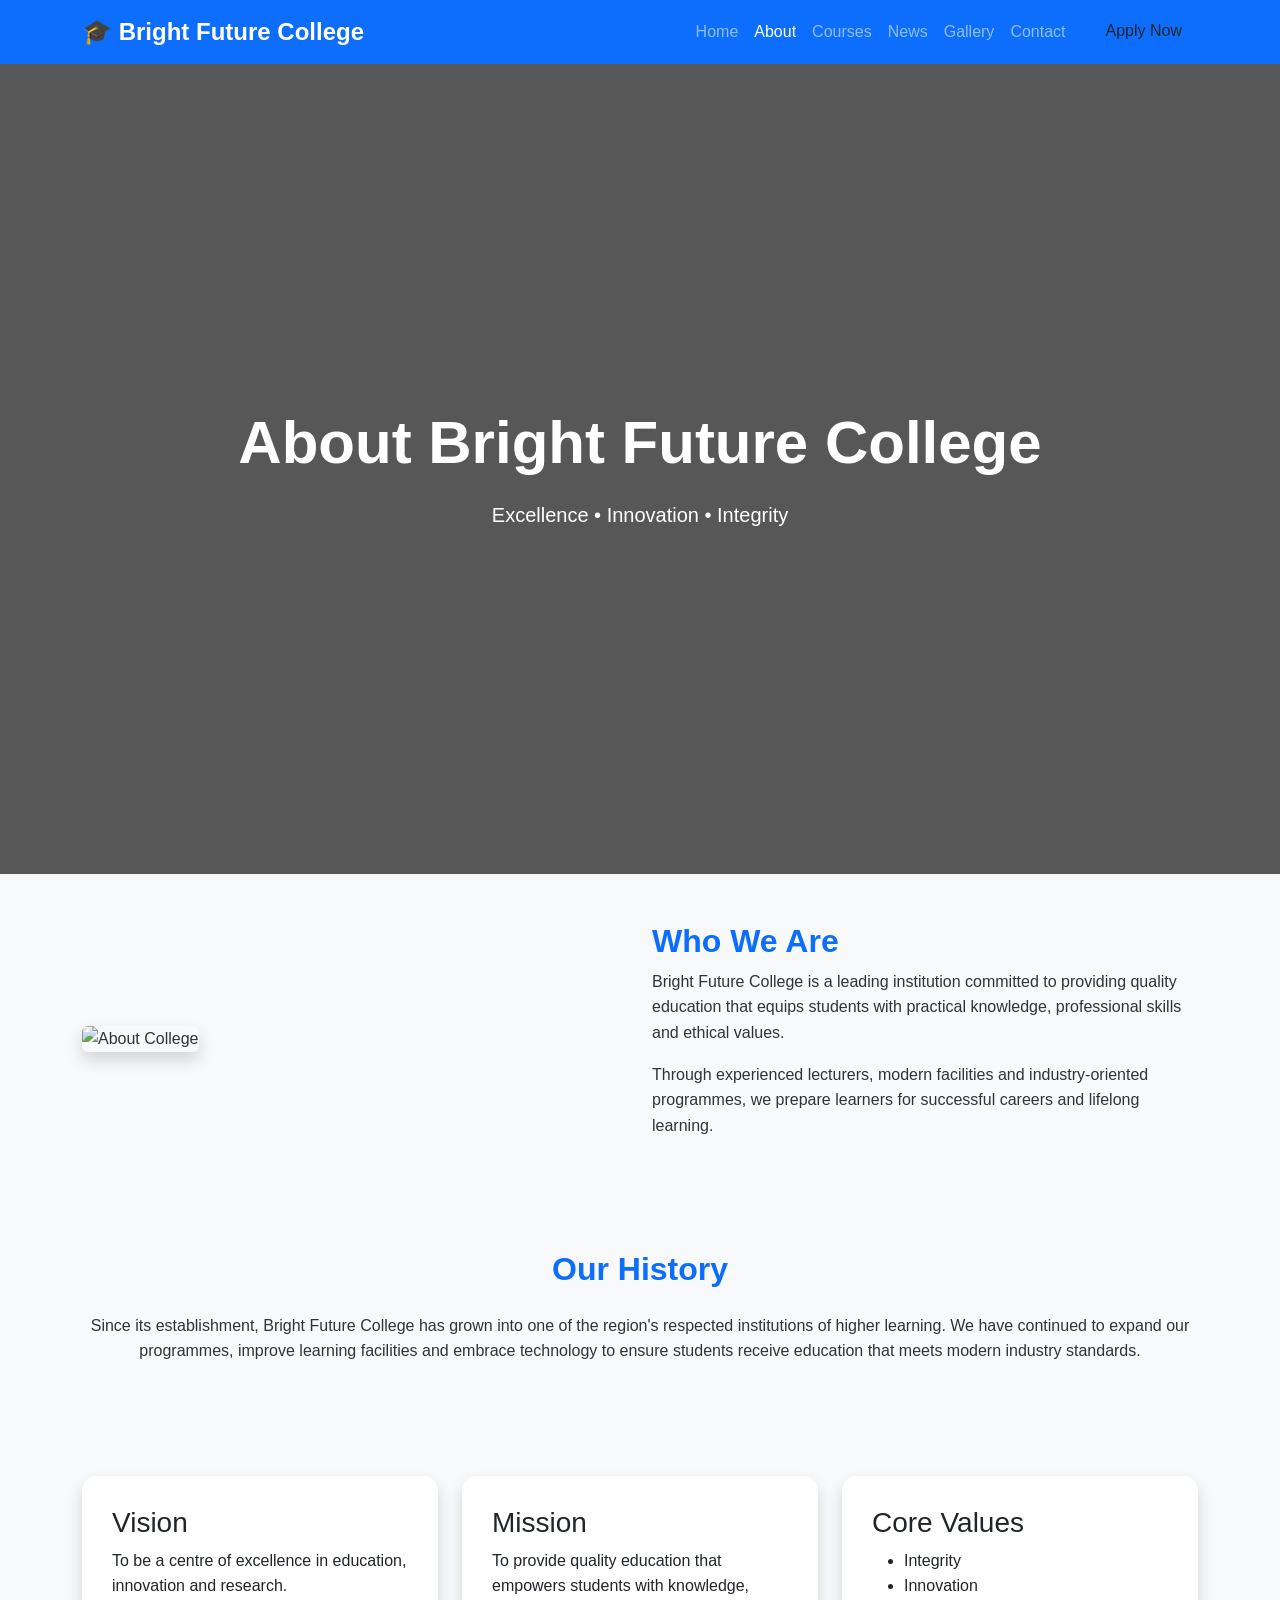
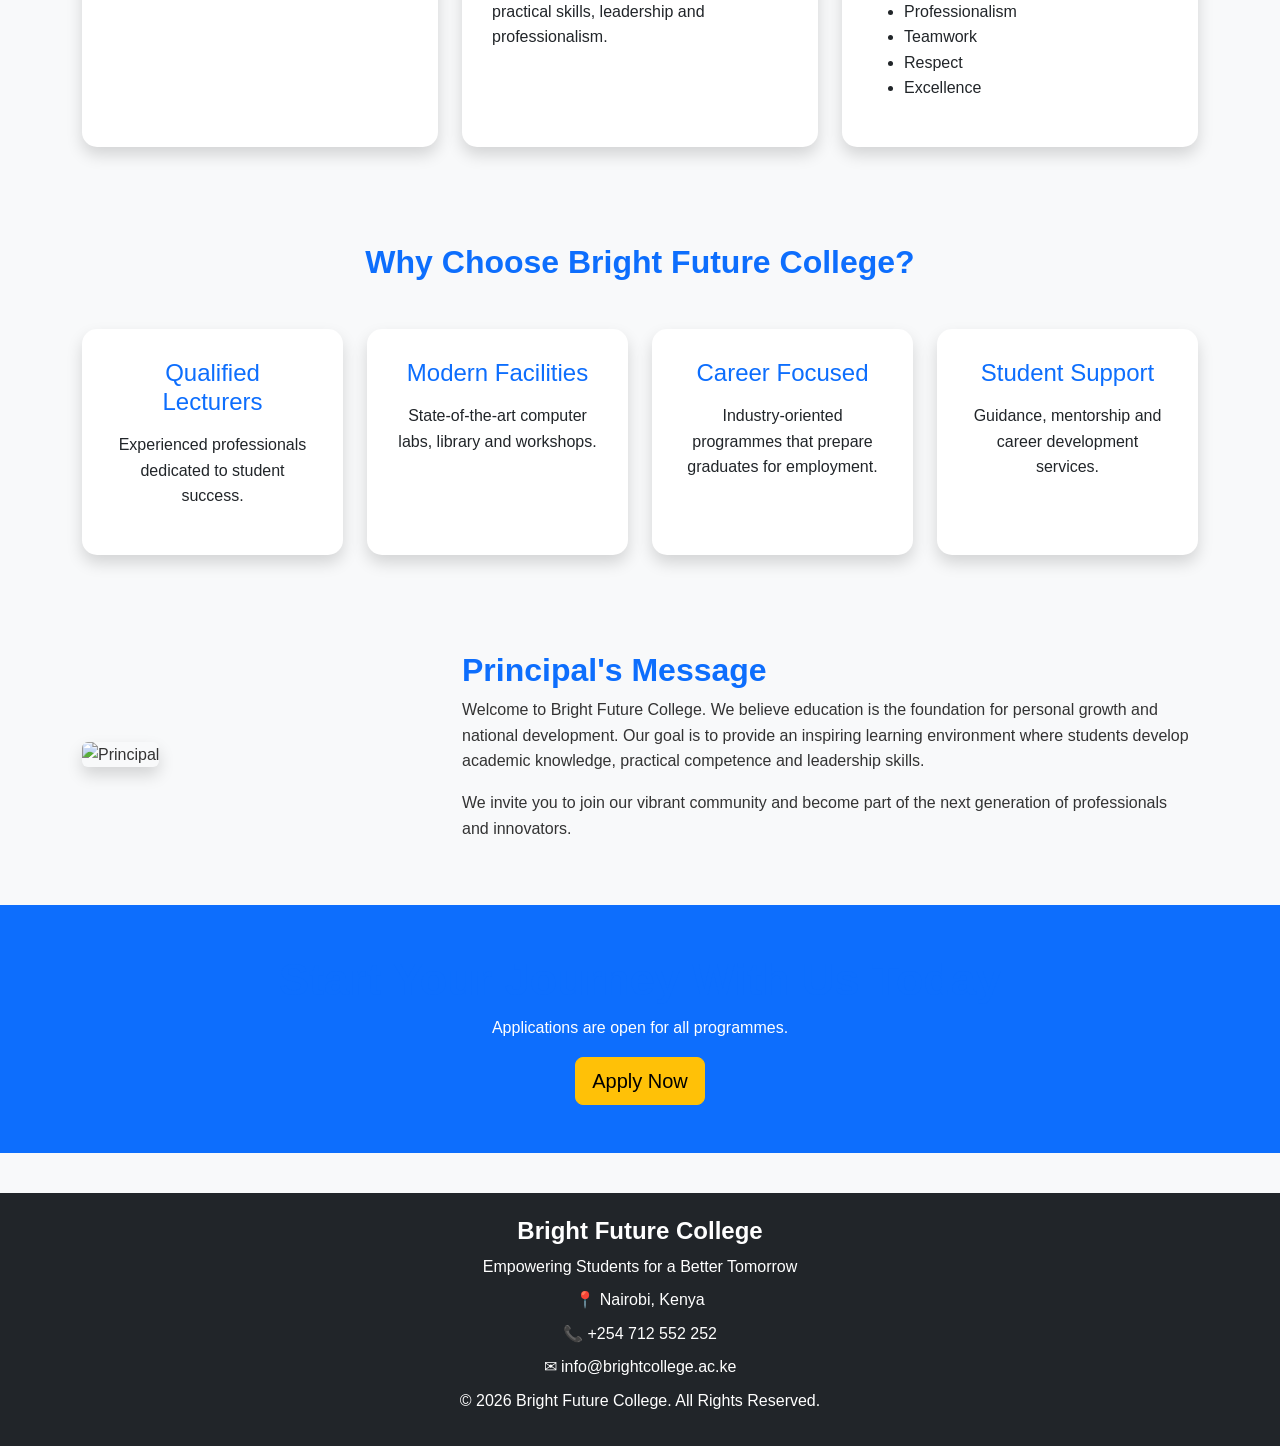
==== about.html @ c6551317 "Initial commit" ====
<!DOCTYPE html>
<html lang="en">
<head>
    <meta charset="UTF-8">
    <meta name="viewport" content="width=device-width, initial-scale=1.0">
    <title>About Us | Bright Future College</title>

    <!-- Bootstrap -->
    <link href="https://cdn.jsdelivr.net/npm/bootstrap@5.3.7/dist/css/bootstrap.min.css" rel="stylesheet">

    <!-- Custom CSS -->
    <link rel="stylesheet" href="css/style.css">
</head>

<body>

<!-- ================= NAVBAR ================= -->

<nav class="navbar navbar-expand-lg navbar-dark bg-primary sticky-top">

    <div class="container">

        <a class="navbar-brand fw-bold" href="index.html">
            🎓 Bright Future College
        </a>

        <button class="navbar-toggler"
                type="button"
                data-bs-toggle="collapse"
                data-bs-target="#navbarNav">

            <span class="navbar-toggler-icon"></span>

        </button>

        <div class="collapse navbar-collapse" id="navbarNav">

            <ul class="navbar-nav ms-auto">

                <li class="nav-item">
                    <a class="nav-link" href="index.html">Home</a>
                </li>

                <li class="nav-item">
                    <a class="nav-link active" href="about.html">About</a>
                </li>

                <li class="nav-item">
                    <a class="nav-link" href="courses.html">Courses</a>
                </li>

                <li class="nav-item">
                    <a class="nav-link" href="news.html">News</a>
                </li>

                <li class="nav-item">
                    <a class="nav-link" href="gallery.html">Gallery</a>
                </li>

                <li class="nav-item">
                    <a class="nav-link" href="contact.html">Contact</a>
                </li>

                <li class="nav-item">
                    <a class="nav-link btn btn-warning text-dark ms-lg-3 px-3"
                       href="apply.html">

                        Apply Now

                    </a>
                </li>

            </ul>

        </div>

    </div>

</nav>

<!-- ================= HERO ================= -->

<section class="hero">

    <div class="overlay">

        <div class="container text-center">

            <h1>About Bright Future College</h1>

            <p>
                Excellence • Innovation • Integrity
            </p>

        </div>

    </div>

</section>

<!-- ================= ABOUT ================= -->

<section class="py-5">

    <div class="container">

        <div class="row align-items-center">

            <div class="col-lg-6">

                <img src="images/about.jpg"
                     class="img-fluid rounded shadow"
                     alt="About College">

            </div>

            <div class="col-lg-6">

                <h2>Who We Are</h2>

                <p>

                    Bright Future College is a leading institution committed to
                    providing quality education that equips students with practical
                    knowledge, professional skills and ethical values.

                </p>

                <p>

                    Through experienced lecturers, modern facilities and
                    industry-oriented programmes, we prepare learners for
                    successful careers and lifelong learning.

                </p>

            </div>

        </div>

    </div>

</section>

<!-- ================= HISTORY ================= -->

<section class="py-5 bg-light">

    <div class="container">

        <h2 class="text-center mb-4">

            Our History

        </h2>

        <p class="text-center">

            Since its establishment, Bright Future College has grown into one
            of the region's respected institutions of higher learning. We have
            continued to expand our programmes, improve learning facilities
            and embrace technology to ensure students receive education that
            meets modern industry standards.

        </p>

    </div>

</section>

<!-- ================= VISION MISSION ================= -->

<section class="py-5">

<div class="container">

<div class="row g-4">

<div class="col-md-4">

<div class="card shadow h-100">

<div class="card-body">

<h3>Vision</h3>

<p>

To be a centre of excellence in education,
innovation and research.

</p>

</div>

</div>

</div>

<div class="col-md-4">

<div class="card shadow h-100">

<div class="card-body">

<h3>Mission</h3>

<p>

To provide quality education that empowers
students with knowledge, practical skills,
leadership and professionalism.

</p>

</div>

</div>

</div>

<div class="col-md-4">

<div class="card shadow h-100">

<div class="card-body">

<h3>Core Values</h3>

<ul>

<li>Integrity</li>

<li>Innovation</li>

<li>Professionalism</li>

<li>Teamwork</li>

<li>Respect</li>

<li>Excellence</li>

</ul>

</div>

</div>

</div>

</div>

</div>

</section>

<!-- ================= WHY CHOOSE US ================= -->

<section class="py-5 bg-light">

<div class="container">

<div class="text-center mb-5">

<h2>Why Choose Bright Future College?</h2>

</div>

<div class="row g-4">

<div class="col-md-3">

<div class="card h-100 shadow">

<div class="card-body text-center">

<h4>Qualified Lecturers</h4>

<p>

Experienced professionals dedicated to
student success.

</p>

</div>

</div>

</div>

<div class="col-md-3">

<div class="card h-100 shadow">

<div class="card-body text-center">

<h4>Modern Facilities</h4>

<p>

State-of-the-art computer labs,
library and workshops.

</p>

</div>

</div>

</div>

<div class="col-md-3">

<div class="card h-100 shadow">

<div class="card-body text-center">

<h4>Career Focused</h4>

<p>

Industry-oriented programmes that
prepare graduates for employment.

</p>

</div>

</div>

</div>

<div class="col-md-3">

<div class="card h-100 shadow">

<div class="card-body text-center">

<h4>Student Support</h4>

<p>

Guidance, mentorship and
career development services.

</p>

</div>

</div>

</div>

</div>

</div>

</section>

<!-- ================= PRINCIPAL ================= -->

<section class="py-5">

<div class="container">

<div class="row align-items-center">

<div class="col-lg-4">

<img src="images/principal.jpg"
class="img-fluid rounded shadow"
alt="Principal">

</div>

<div class="col-lg-8">

<h2>Principal's Message</h2>

<p>

Welcome to Bright Future College.

We believe education is the foundation for
personal growth and national development.
Our goal is to provide an inspiring learning
environment where students develop academic
knowledge, practical competence and leadership
skills.

</p>

<p>

We invite you to join our vibrant community
and become part of the next generation of
professionals and innovators.

</p>

</div>

</div>

</div>

</section>

<!-- ================= CALL TO ACTION ================= -->

<section class="bg-primary text-white py-5">

<div class="container text-center">

<h2>

Start Your Journey With Us Today

</h2>

<p>

Applications are open for all programmes.

</p>

<a href="apply.html"
class="btn btn-warning btn-lg">

Apply Now

</a>

</div>

</section>

<!-- ================= FOOTER ================= -->

<footer class="bg-dark text-white py-4">

<div class="container text-center">

<h4>

Bright Future College

</h4>

<p>

Empowering Students for a Better Tomorrow

</p>

<p>

📍 Nairobi, Kenya

</p>

<p>

📞 +254 712 552 252

</p>

<p>

✉ info@brightcollege.ac.ke

</p>

<p>

© 2026 Bright Future College. All Rights Reserved.

</p>

</div>

</footer>

<script src="https://cdn.jsdelivr.net/npm/bootstrap@5.3.7/dist/js/bootstrap.bundle.min.js"></script>

</body>
</html>
---- css/style.css ----
/* ===========================
   GENERAL
=========================== */

*{
    margin:0;
    padding:0;
    box-sizing:border-box;
}

html{
    scroll-behavior:smooth;
}

body{
    font-family:Segoe UI,Tahoma,Geneva,Verdana,sans-serif;
    background:#f8f9fa;
    color:#333;
    line-height:1.6;
}

/* ===========================
   NAVBAR
=========================== */

.navbar{
    transition:.4s;
}

.navbar-brand{
    font-size:1.5rem;
    font-weight:bold;
}

.nav-link{
    font-weight:500;
    transition:.3s;
}

.nav-link:hover{
    color:#ffc107 !important;
}

/* ===========================
   HERO
=========================== */

.hero{

    background:
    linear-gradient(rgba(0,0,0,.65),
    rgba(0,0,0,.65)),
    url("../images/hero.jpg");

    background-size:cover;
    background-position:center;

    min-height:90vh;

    display:flex;

    align-items:center;

    justify-content:center;

    color:#fff;

}

.overlay{

    width:100%;
    padding:100px 20px;

}

.hero h1{

    font-size:60px;

    font-weight:bold;

    margin-bottom:20px;

    animation:fadeDown 1s;

}

.hero p{

    max-width:700px;

    margin:auto;

    font-size:20px;

    animation:fadeUp 1.2s;

}

.hero .btn{

    padding:14px 35px;

    font-size:18px;

    border-radius:50px;

    animation:fadeUp 1.5s;

}

/* ===========================
   SECTION TITLES
=========================== */

section h2{

    font-weight:bold;

    color:#0d6efd;

}

/* ===========================
   ABOUT
=========================== */

section img{

    border-radius:12px;

}

/* ===========================
   CARDS
=========================== */

.card{

    border:none;

    border-radius:15px;

    overflow:hidden;

    transition:.4s;

}

.card:hover{

    transform:translateY(-8px);

    box-shadow:0 15px 30px rgba(0,0,0,.2);

}

.card-body{

    padding:30px;

}

.card h4{

    color:#0d6efd;

    margin-bottom:15px;

}

/* ===========================
   COURSES
=========================== */

#coursesContainer .card{

    height:100%;

}

/* ===========================
   NEWS
=========================== */

#newsContainer .card{

    height:100%;

}

/* ===========================
   EVENTS
=========================== */

#eventsContainer .card{

    height:100%;

}

/* ===========================
   STATS
=========================== */

.bg-primary h2{

    font-size:45px;

    font-weight:bold;

}

/* ===========================
   FOOTER
=========================== */

footer{

    margin-top:40px;

}

footer h4{

    font-weight:bold;

}

footer p{

    margin-bottom:8px;

}

/* ===========================
   BUTTONS
=========================== */

.btn{

    transition:.3s;

}

.btn:hover{

    transform:translateY(-3px);

}

/* ===========================
   ANIMATIONS
=========================== */

@keyframes fadeDown{

from{

opacity:0;

transform:translateY(-40px);

}

to{

opacity:1;

transform:translateY(0);

}

}

@keyframes fadeUp{

from{

opacity:0;

transform:translateY(40px);

}

to{

opacity:1;

transform:translateY(0);

}

}

/* ===========================
   RESPONSIVE
=========================== */

@media(max-width:992px){

.hero h1{

font-size:45px;

}

.hero p{

font-size:18px;

}

}

@media(max-width:768px){

.hero{

min-height:75vh;

}

.hero h1{

font-size:35px;

}

.hero p{

font-size:16px;

}

section{

padding-top:60px !important;

padding-bottom:60px !important;

}

}

@media(max-width:576px){

.hero h1{

font-size:30px;

}

.hero p{

font-size:15px;

}

.navbar-brand{

font-size:20px;

}

}
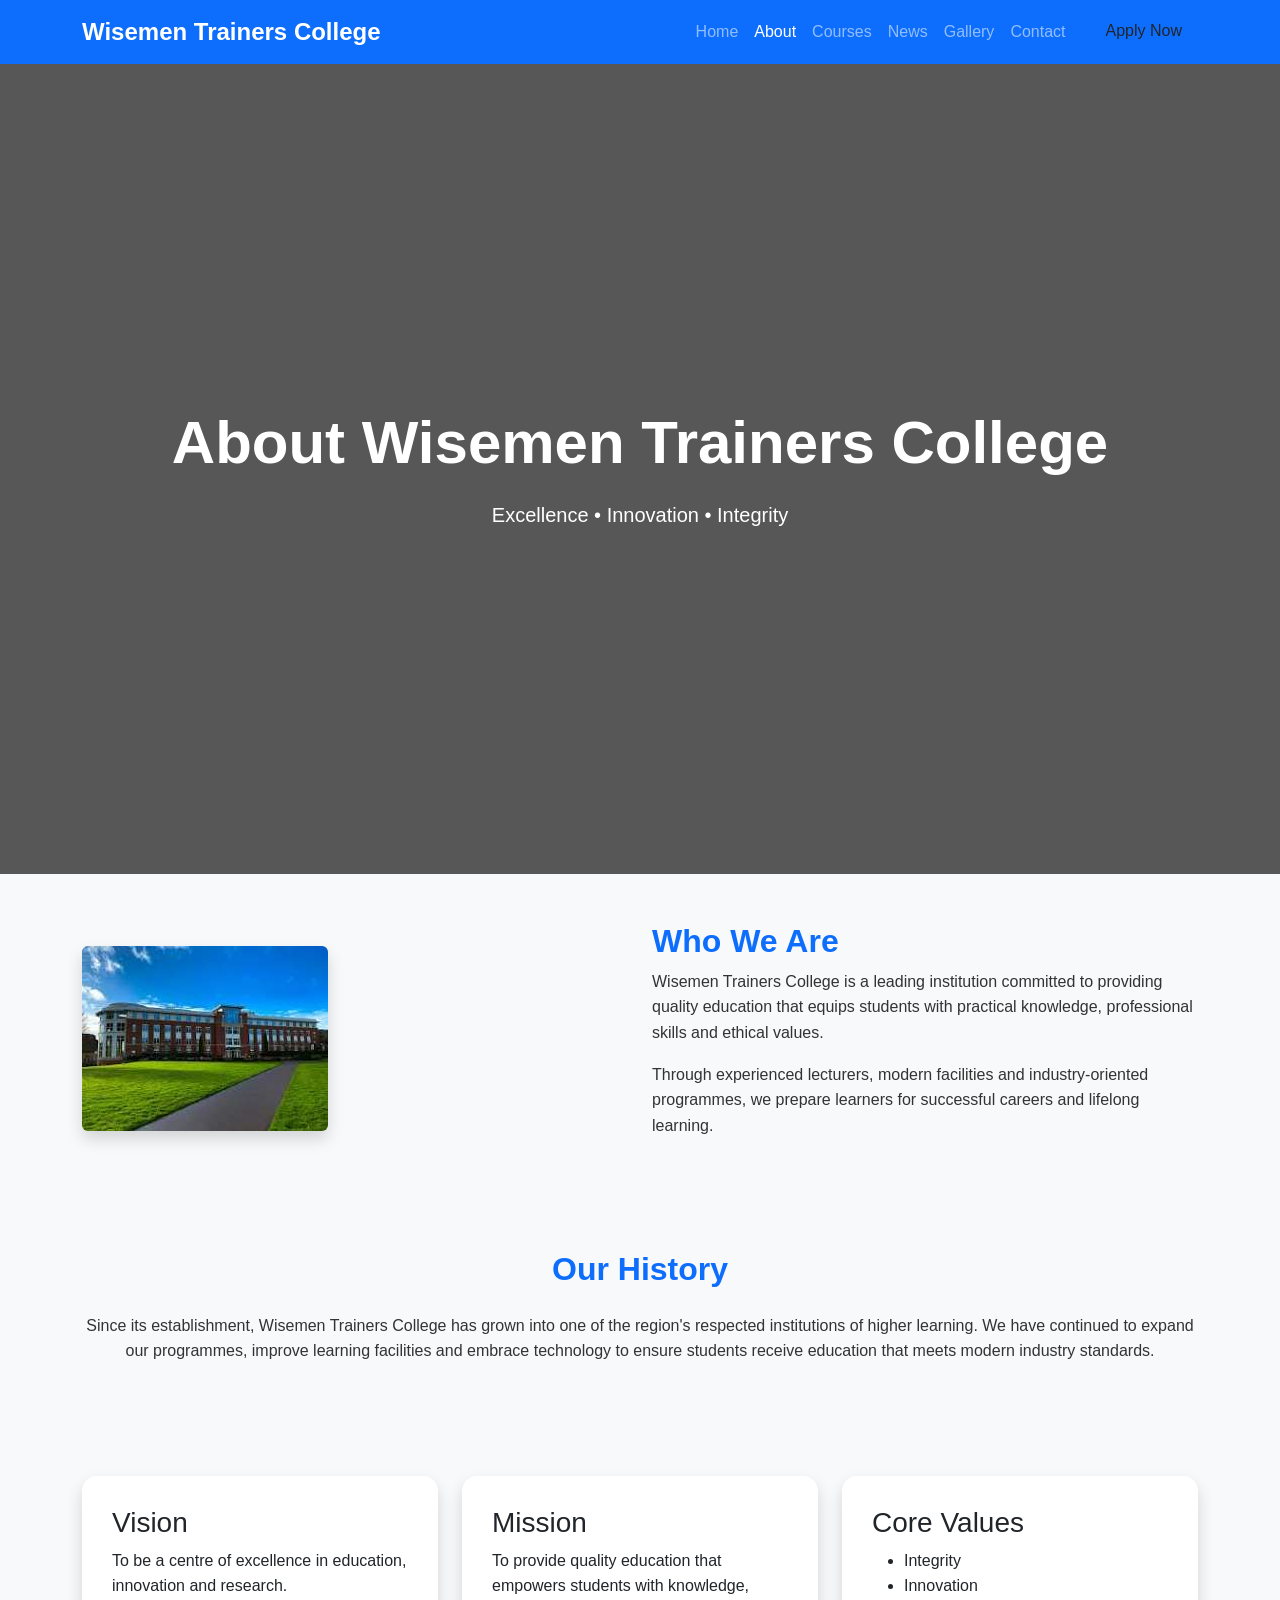
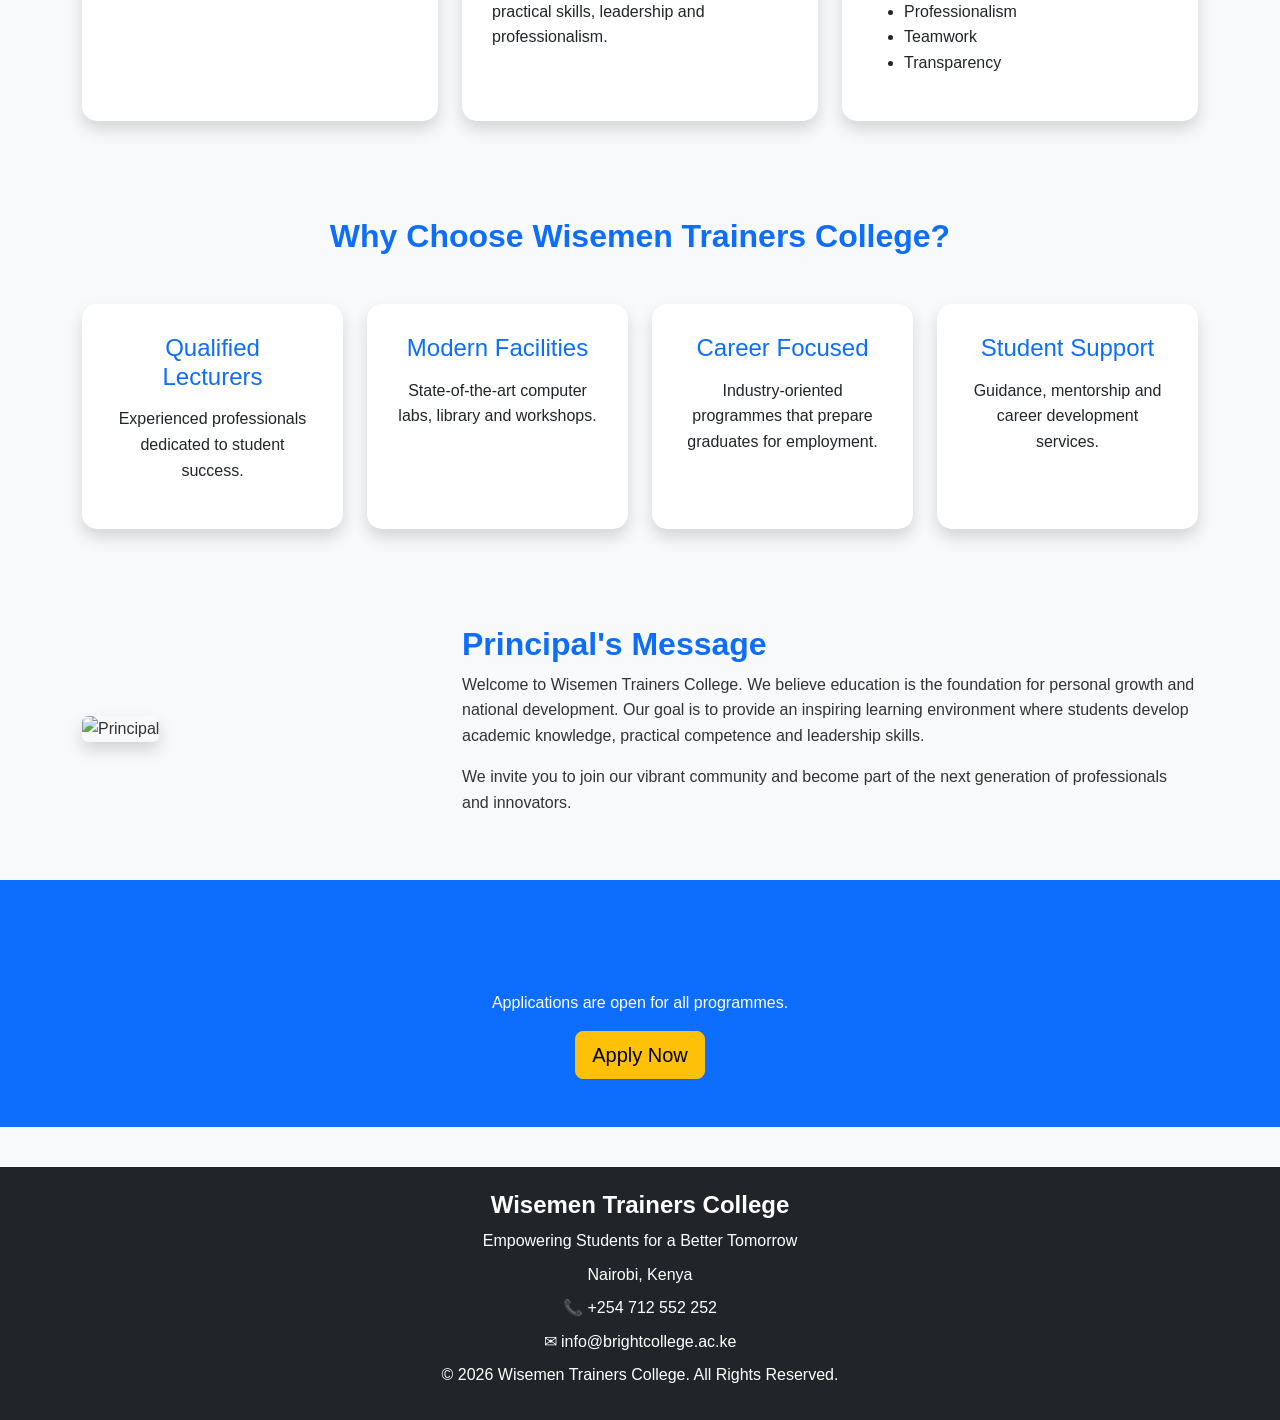
==== commit 56fe06dd: "new improvement imgs" ====
--- a/about.html
+++ b/about.html
@@ -3,7 +3,7 @@
 <head>
     <meta charset="UTF-8">
     <meta name="viewport" content="width=device-width, initial-scale=1.0">
-    <title>About Us | Bright Future College</title>
+    <title>About Us | Wisemen Trainers College</title>
 
     <!-- Bootstrap -->
     <link href="https://cdn.jsdelivr.net/npm/bootstrap@5.3.7/dist/css/bootstrap.min.css" rel="stylesheet">
@@ -21,7 +21,7 @@
     <div class="container">
 
         <a class="navbar-brand fw-bold" href="index.html">
-            🎓 Bright Future College
+            Wisemen Trainers College
         </a>
 
         <button class="navbar-toggler"
@@ -86,7 +86,7 @@
 
         <div class="container text-center">
 
-            <h1>About Bright Future College</h1>
+            <h1>About Wisemen Trainers College</h1>
 
             <p>
                 Excellence • Innovation • Integrity
@@ -108,7 +108,7 @@
 
             <div class="col-lg-6">
 
-                <img src="images/about.jpg"
+                <img src="images/college.jfif"
                      class="img-fluid rounded shadow"
                      alt="About College">
 
@@ -120,7 +120,7 @@
 
                 <p>
 
-                    Bright Future College is a leading institution committed to
+                    Wisemen Trainers College is a leading institution committed to
                     providing quality education that equips students with practical
                     knowledge, professional skills and ethical values.
 
@@ -156,7 +156,7 @@
 
         <p class="text-center">
 
-            Since its establishment, Bright Future College has grown into one
+            Since its establishment, Wisemen Trainers College has grown into one
             of the region's respected institutions of higher learning. We have
             continued to expand our programmes, improve learning facilities
             and embrace technology to ensure students receive education that
@@ -237,9 +237,8 @@
 
 <li>Teamwork</li>
 
-<li>Respect</li>
-
-<li>Excellence</li>
+<li>Transparency</li>
+
 
 </ul>
 
@@ -263,7 +262,7 @@
 
 <div class="text-center mb-5">
 
-<h2>Why Choose Bright Future College?</h2>
+<h2>Why Choose Wisemen Trainers College?</h2>
 
 </div>
 
@@ -381,7 +380,7 @@
 
 <p>
 
-Welcome to Bright Future College.
+Welcome to Wisemen Trainers College.
 
 We believe education is the foundation for
 personal growth and national development.
@@ -445,7 +444,7 @@
 
 <h4>
 
-Bright Future College
+Wisemen Trainers College
 
 </h4>
 
@@ -457,7 +456,7 @@
 
 <p>
 
-📍 Nairobi, Kenya
+Nairobi, Kenya
 
 </p>
 
@@ -475,7 +474,7 @@
 
 <p>
 
-© 2026 Bright Future College. All Rights Reserved.
+© 2026 Wisemen Trainers College. All Rights Reserved.
 
 </p>
 
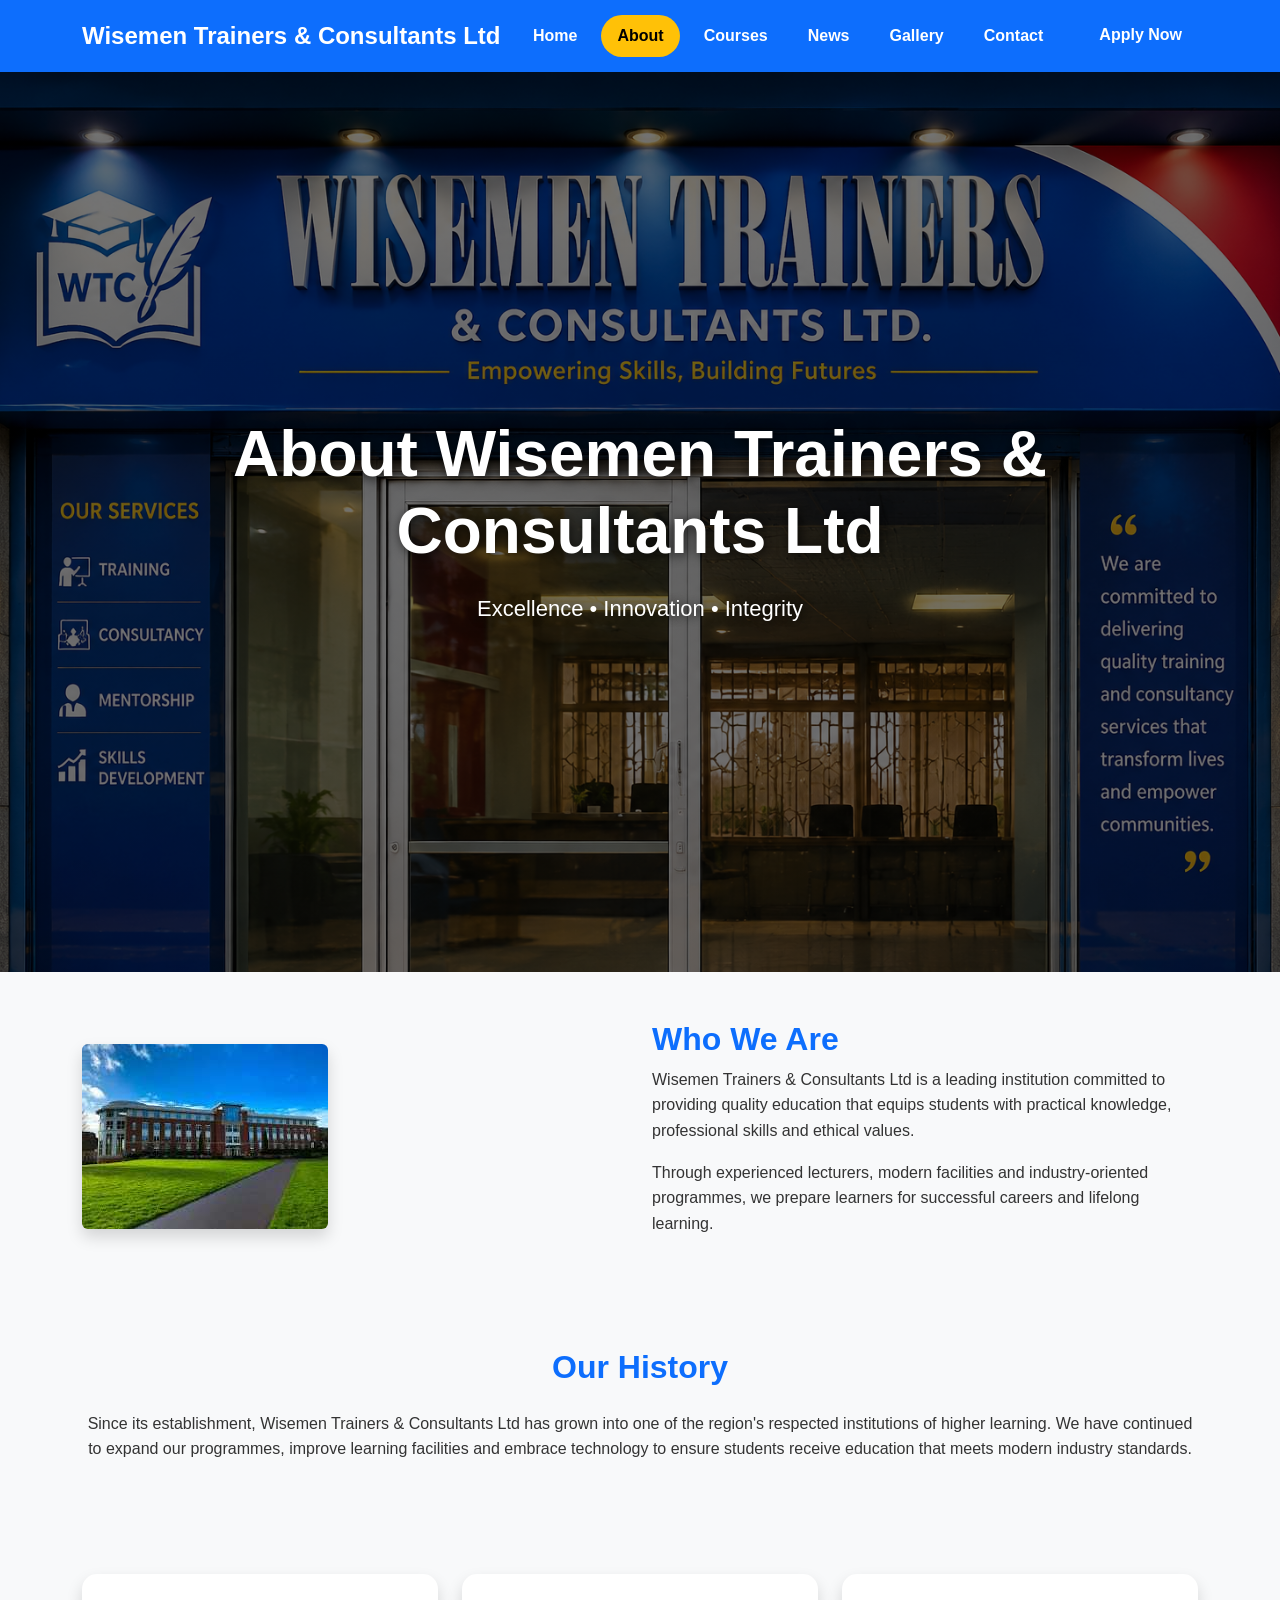
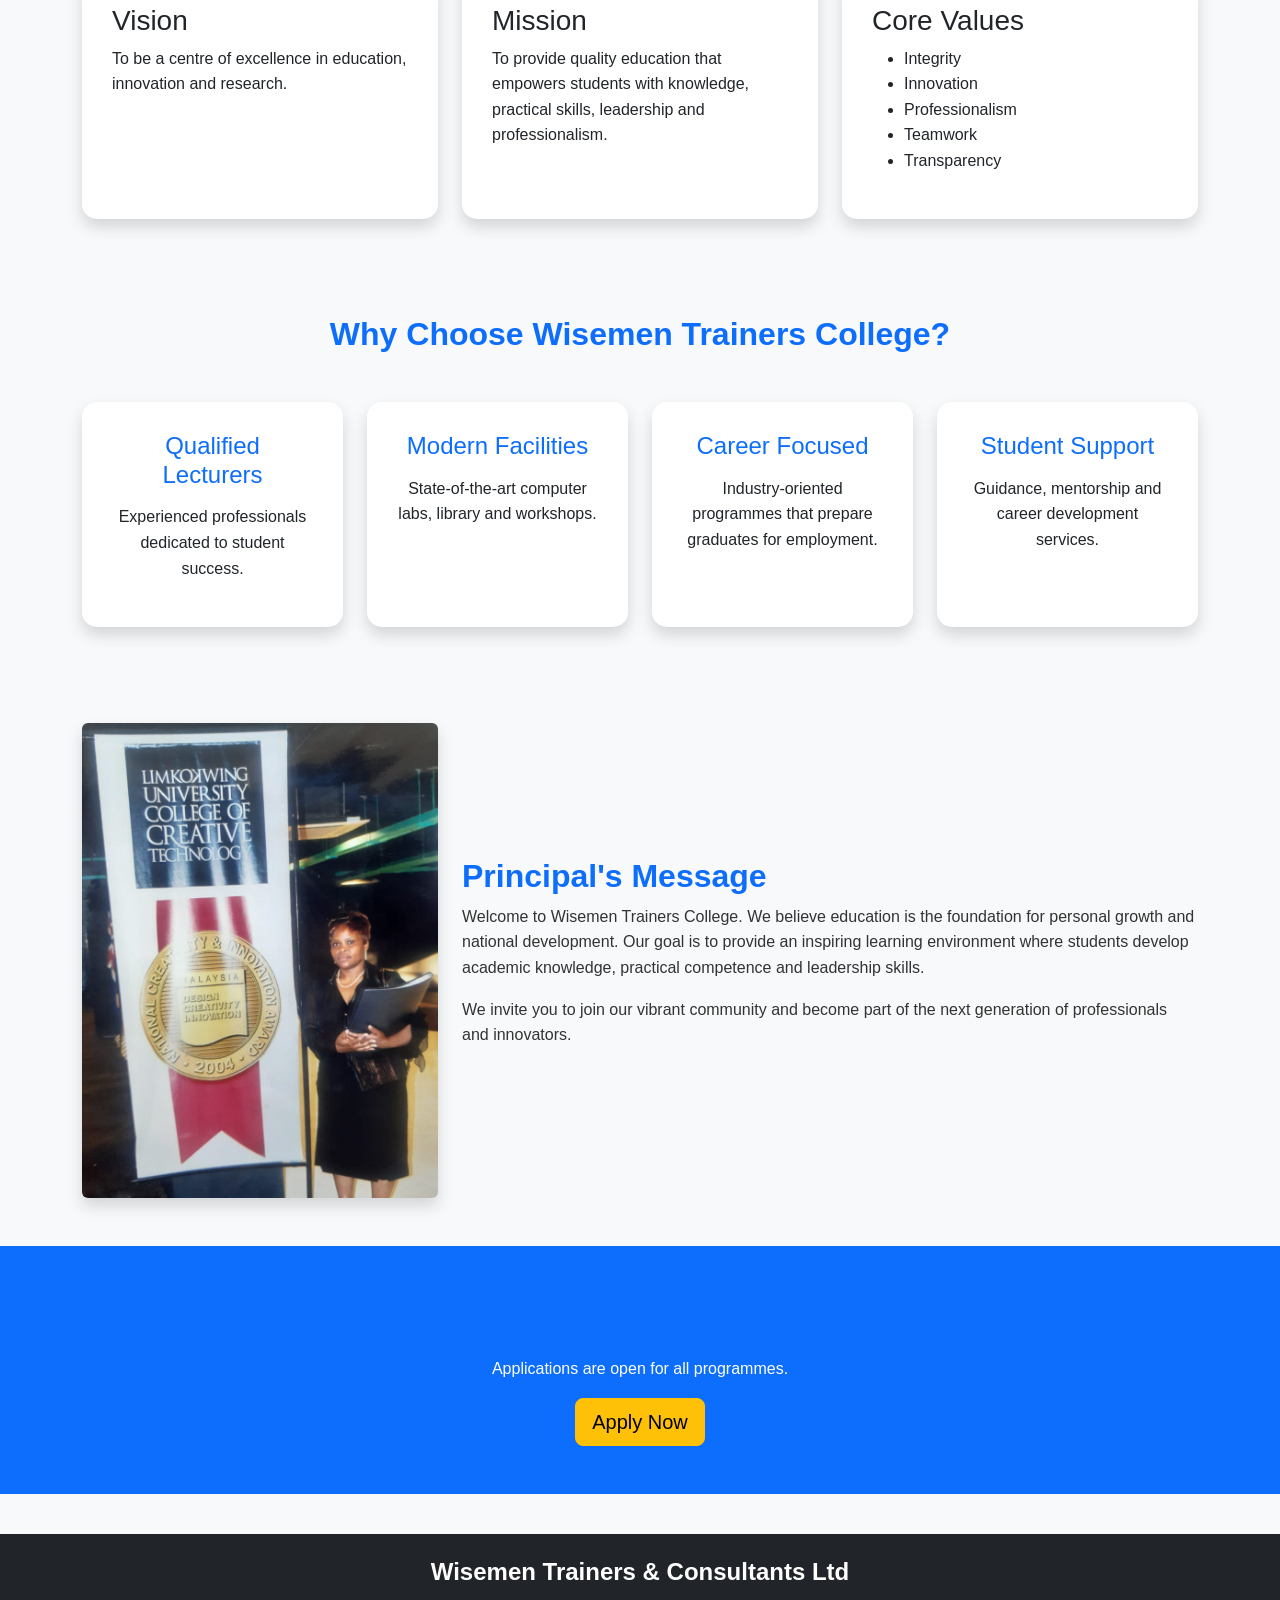
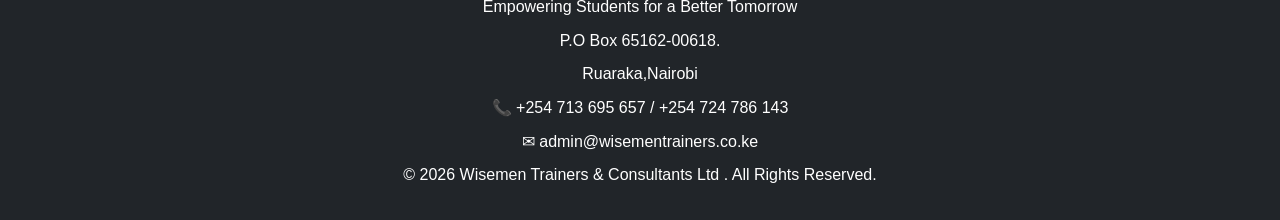
==== commit 6c176b84: "new improvement imggs" ====
--- a/about.html
+++ b/about.html
@@ -3,7 +3,7 @@
 <head>
     <meta charset="UTF-8">
     <meta name="viewport" content="width=device-width, initial-scale=1.0">
-    <title>About Us | Wisemen Trainers College</title>
+    <title>About Us | Wisemen Trainers & Consultants Ltd</title>
 
     <!-- Bootstrap -->
     <link href="https://cdn.jsdelivr.net/npm/bootstrap@5.3.7/dist/css/bootstrap.min.css" rel="stylesheet">
@@ -21,7 +21,7 @@
     <div class="container">
 
         <a class="navbar-brand fw-bold" href="index.html">
-            Wisemen Trainers College
+            Wisemen Trainers & Consultants Ltd
         </a>
 
         <button class="navbar-toggler"
@@ -86,7 +86,7 @@
 
         <div class="container text-center">
 
-            <h1>About Wisemen Trainers College</h1>
+            <h1>About Wisemen Trainers & Consultants Ltd</h1>
 
             <p>
                 Excellence • Innovation • Integrity
@@ -120,7 +120,7 @@
 
                 <p>
 
-                    Wisemen Trainers College is a leading institution committed to
+                    Wisemen Trainers & Consultants Ltd is a leading institution committed to
                     providing quality education that equips students with practical
                     knowledge, professional skills and ethical values.
 
@@ -156,7 +156,7 @@
 
         <p class="text-center">
 
-            Since its establishment, Wisemen Trainers College has grown into one
+            Since its establishment, Wisemen Trainers & Consultants Ltd has grown into one
             of the region's respected institutions of higher learning. We have
             continued to expand our programmes, improve learning facilities
             and embrace technology to ensure students receive education that
@@ -368,7 +368,7 @@
 
 <div class="col-lg-4">
 
-<img src="images/principal.jpg"
+<img src="images/Events/Principal.jpeg"
 class="img-fluid rounded shadow"
 alt="Principal">
 
@@ -444,7 +444,7 @@
 
 <h4>
 
-Wisemen Trainers College
+Wisemen Trainers & Consultants Ltd
 
 </h4>
 
@@ -456,25 +456,29 @@
 
 <p>
 
-Nairobi, Kenya
-
-</p>
-
-<p>
-
-📞 +254 712 552 252
-
-</p>
-
-<p>
-
-✉ info@brightcollege.ac.ke
-
-</p>
-
-<p>
-
-© 2026 Wisemen Trainers College. All Rights Reserved.
+P.O Box  65162-00618. 
+
+</p>
+<p>
+Ruaraka,Nairobi
+
+</p>
+
+<p>
+
+📞 +254 713 695 657 / +254 724 786 143
+
+</p>
+
+<p>
+
+✉ admin@wisementrainers.co.ke
+
+</p>
+
+<p>
+
+© 2026 Wisemen Trainers & Consultants Ltd   . All Rights Reserved.
 
 </p>
 
--- a/css/style.css
+++ b/css/style.css
@@ -24,344 +24,529 @@
 =========================== */
 
 .navbar{
+
+background:#0d6efd;
+transition:.4s;
+padding:12px 0;
+
+}
+
+.navbar-brand{
+
+font-size:1.5rem;
+font-weight:700;
+color:#fff!important;
+
+}
+
+.navbar-nav{
+
+gap:8px;
+
+}
+
+.nav-link{
+
+color:#fff!important;
+font-weight:600;
+padding:8px 16px!important;
+border-radius:30px;
+transition:.3s;
+display:inline-block;
+
+}
+
+.nav-link:hover{
+
+background:#ffc107;
+color:#000!important;
+
+}
+
+.nav-link.active{
+
+background:#ffc107;
+color:#000!important;
+
+}
+
+.navbar-toggler{
+
+background:#ffc107;
+border:none;
+padding:8px 10px;
+border-radius:8px;
+
+}
+
+.navbar-toggler:hover{
+
+background:#ffca2c;
+
+}
+
+.navbar-toggler-icon{
+
+filter:brightness(0);
+
+}
+
+.navbar-toggler:focus{
+
+box-shadow:none;
+
+}
+/* ===========================
+   HERO
+=========================== */
+
+.hero{
+
+background:
+linear-gradient(rgba(0,0,0,.55),rgba(0,0,0,.55)),
+url("../images/Events/background.png");
+
+background-size:cover;
+background-position:center center;
+background-repeat:no-repeat;
+
+min-height:100vh;
+
+display:flex;
+align-items:center;
+justify-content:center;
+
+text-align:center;
+color:#fff;
+
+position:relative;
+
+}
+
+.overlay{
+
+width:100%;
+padding:120px 20px;
+
+}
+
+.hero h1{
+
+font-size:64px;
+font-weight:700;
+margin-bottom:20px;
+text-shadow:2px 2px 12px rgba(0,0,0,.8);
+
+animation:fadeDown 1s;
+
+}
+
+.hero p{
+
+max-width:750px;
+margin:auto;
+
+font-size:22px;
+line-height:1.8;
+
+text-shadow:1px 1px 10px rgba(0,0,0,.8);
+
+animation:fadeUp 1.2s;
+
+}
+
+.hero .btn{
+
+padding:15px 40px;
+font-size:18px;
+font-weight:600;
+
+border-radius:50px;
+
+box-shadow:0 8px 20px rgba(0,0,0,.35);
+
+animation:fadeUp 1.5s;
+
+}
+
+@media(max-width:768px){
+
+.hero{
+
+min-height:80vh;
+
+}
+
+.hero h1{
+
+font-size:40px;
+
+}
+
+.hero p{
+
+font-size:18px;
+
+}
+
+}
+
+@media(max-width:576px){
+
+.hero h1{
+
+font-size:32px;
+
+}
+
+.hero p{
+
+font-size:16px;
+
+}
+
+}
+
+/* ===========================
+   SECTION TITLES
+=========================== */
+
+section h2{
+
+    font-weight:bold;
+
+    color:#0d6efd;
+
+}
+
+/* ===========================
+   ABOUT
+=========================== */
+
+section img{
+
+    border-radius:12px;
+
+}
+
+/* ===========================
+   CARDS
+=========================== */
+
+.card{
+
+    border:none;
+
+    border-radius:15px;
+
+    overflow:hidden;
+
     transition:.4s;
+
+}
+
+.card:hover{
+
+    transform:translateY(-8px);
+
+    box-shadow:0 15px 30px rgba(0,0,0,.2);
+
+}
+
+.card-body{
+
+    padding:30px;
+
+}
+
+.card h4{
+
+    color:#0d6efd;
+
+    margin-bottom:15px;
+
+}
+
+/* ===========================
+   COURSES
+=========================== */
+
+#coursesContainer .card{
+
+    height:100%;
+
+}
+
+/* ===========================
+   NEWS
+=========================== */
+
+#newsContainer .card{
+
+    height:100%;
+
+}
+
+/* ===========================
+   EVENTS
+=========================== */
+
+#eventsContainer .card{
+
+    height:100%;
+
+}
+
+/* ===========================
+   STATS
+=========================== */
+
+.bg-primary h2{
+
+    font-size:45px;
+
+    font-weight:bold;
+
+}
+
+/* ===========================
+   FOOTER
+=========================== */
+
+footer{
+
+    margin-top:40px;
+
+}
+
+footer h4{
+
+    font-weight:bold;
+
+}
+
+footer p{
+
+    margin-bottom:8px;
+
+}
+
+/* ===========================
+   BUTTONS
+=========================== */
+
+.btn{
+
+    transition:.3s;
+
+}
+
+.btn:hover{
+
+    transform:translateY(-3px);
+
+}
+
+/* ===========================
+   ANIMATIONS
+=========================== */
+
+@keyframes fadeDown{
+
+from{
+
+opacity:0;
+
+transform:translateY(-40px);
+
+}
+
+to{
+
+opacity:1;
+
+transform:translateY(0);
+
+}
+
+}
+
+@keyframes fadeUp{
+
+from{
+
+opacity:0;
+
+transform:translateY(40px);
+
+}
+
+to{
+
+opacity:1;
+
+transform:translateY(0);
+
+}
+
+}
+
+
+
+/* ===========================
+   RESPONSIVE
+=========================== */
+
+@media(max-width:992px){
+
+.hero{
+
+min-height:85vh;
+
+}
+
+.hero h1{
+
+font-size:50px;
+
+}
+
+.hero p{
+
+font-size:20px;
+
+max-width:650px;
+
 }
 
 .navbar-brand{
-    font-size:1.5rem;
-    font-weight:bold;
-}
-
-.nav-link{
-    font-weight:500;
-    transition:.3s;
-}
-
-.nav-link:hover{
-    color:#ffc107 !important;
-}
-
-/* ===========================
-   HERO
-=========================== */
+
+font-size:1.3rem;
+
+}
+
+}
+
+@media(max-width:768px){
 
 .hero{
 
-    background:
-    linear-gradient(rgba(0,0,0,.65),
-    rgba(0,0,0,.65)),
-    url("../images/hero.jpg");
-
-    background-size:cover;
-    background-position:center;
-
-    min-height:90vh;
-
-    display:flex;
-
-    align-items:center;
-
-    justify-content:center;
-
-    color:#fff;
+min-height:75vh;
+
+background-position:center;
 
 }
 
 .overlay{
 
-    width:100%;
-    padding:100px 20px;
+padding:80px 20px;
 
 }
 
 .hero h1{
 
-    font-size:60px;
-
-    font-weight:bold;
-
-    margin-bottom:20px;
-
-    animation:fadeDown 1s;
+font-size:38px;
+
+line-height:1.3;
 
 }
 
 .hero p{
 
-    max-width:700px;
-
-    margin:auto;
-
-    font-size:20px;
-
-    animation:fadeUp 1.2s;
+font-size:17px;
+
+line-height:1.7;
 
 }
 
 .hero .btn{
 
-    padding:14px 35px;
-
-    font-size:18px;
-
-    border-radius:50px;
-
-    animation:fadeUp 1.5s;
-
-}
-
-/* ===========================
-   SECTION TITLES
-=========================== */
-
-section h2{
-
-    font-weight:bold;
-
-    color:#0d6efd;
-
-}
-
-/* ===========================
-   ABOUT
-=========================== */
-
-section img{
-
-    border-radius:12px;
-
-}
-
-/* ===========================
-   CARDS
-=========================== */
-
-.card{
-
-    border:none;
-
-    border-radius:15px;
-
-    overflow:hidden;
-
-    transition:.4s;
-
-}
-
-.card:hover{
-
-    transform:translateY(-8px);
-
-    box-shadow:0 15px 30px rgba(0,0,0,.2);
-
-}
-
-.card-body{
-
-    padding:30px;
-
-}
-
-.card h4{
-
-    color:#0d6efd;
-
-    margin-bottom:15px;
-
-}
-
-/* ===========================
-   COURSES
-=========================== */
-
-#coursesContainer .card{
-
-    height:100%;
-
-}
-
-/* ===========================
-   NEWS
-=========================== */
-
-#newsContainer .card{
-
-    height:100%;
-
-}
-
-/* ===========================
-   EVENTS
-=========================== */
-
-#eventsContainer .card{
-
-    height:100%;
-
-}
-
-/* ===========================
-   STATS
-=========================== */
-
-.bg-primary h2{
-
-    font-size:45px;
-
-    font-weight:bold;
-
-}
-
-/* ===========================
-   FOOTER
-=========================== */
-
-footer{
-
-    margin-top:40px;
-
-}
-
-footer h4{
-
-    font-weight:bold;
-
-}
-
-footer p{
-
-    margin-bottom:8px;
-
-}
-
-/* ===========================
-   BUTTONS
-=========================== */
-
-.btn{
-
-    transition:.3s;
-
-}
-
-.btn:hover{
-
-    transform:translateY(-3px);
-
-}
-
-/* ===========================
-   ANIMATIONS
-=========================== */
-
-@keyframes fadeDown{
-
-from{
-
-opacity:0;
-
-transform:translateY(-40px);
-
-}
-
-to{
-
-opacity:1;
-
-transform:translateY(0);
-
-}
-
-}
-
-@keyframes fadeUp{
-
-from{
-
-opacity:0;
-
-transform:translateY(40px);
-
-}
-
-to{
-
-opacity:1;
-
-transform:translateY(0);
-
-}
-
-}
-
-/* ===========================
-   RESPONSIVE
-=========================== */
-
-@media(max-width:992px){
+padding:12px 30px;
+
+font-size:16px;
+
+}
+
+section{
+
+padding-top:60px!important;
+
+padding-bottom:60px!important;
+
+}
+
+}
+
+@media(max-width:576px){
+
+.hero{
+
+min-height:70vh;
+
+}
 
 .hero h1{
 
-font-size:45px;
+font-size:30px;
 
 }
 
 .hero p{
 
+font-size:15px;
+
+max-width:100%;
+
+}
+
+.hero .btn{
+
+padding:10px 25px;
+
+font-size:15px;
+
+}
+
+.navbar-brand{
+
 font-size:18px;
 
 }
 
 }
 
+/* ===========================
+   SPONSORS & EXAMINING BODIES
+=========================== */
+
+.sponsor-logo{
+width:120px;
+height:120px;
+object-fit:contain;
+background:#fff;
+padding:15px;
+border-radius:12px;
+box-shadow:0 4px 10px rgba(0,0,0,.1);
+transition:.3s;
+}
+
+.sponsor-logo:hover{
+transform:scale(1.05);
+box-shadow:0 8px 20px rgba(0,0,0,.15);
+}
+
+.sponsor-logo+p{
+margin-top:10px;
+font-weight:600;
+font-size:15px;
+}
+
 @media(max-width:768px){
 
-.hero{
-
-min-height:75vh;
-
-}
-
-.hero h1{
-
-font-size:35px;
-
-}
-
-.hero p{
-
-font-size:16px;
-
-}
-
-section{
-
-padding-top:60px !important;
-
-padding-bottom:60px !important;
-
-}
-
-}
-
-@media(max-width:576px){
-
-.hero h1{
-
-font-size:30px;
-
-}
-
-.hero p{
-
-font-size:15px;
-
-}
-
-.navbar-brand{
-
-font-size:20px;
-
+.sponsor-logo{
+width:90px;
+height:90px;
+padding:10px;
 }
 
 }
